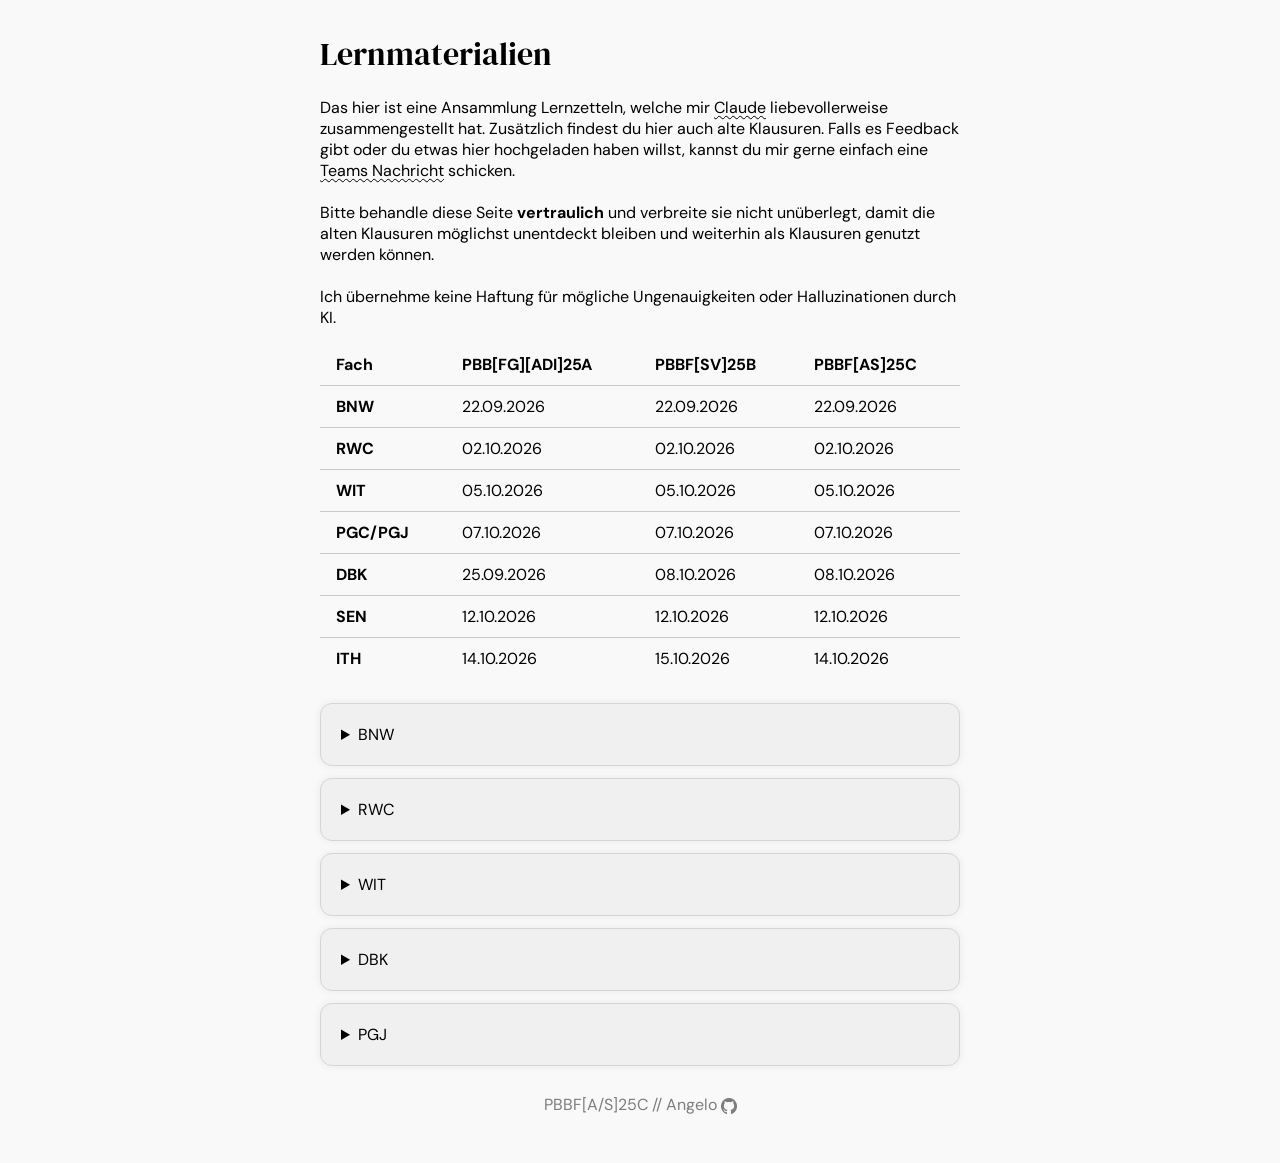
==== index.html @ c663efcf "added second dbk exam" ====
<!DOCTYPE html>
<html lang="en">

<head>
    <meta charset="UTF-8">
    <meta name="viewport" content="width=device-width, initial-scale=1.0">
    <meta name="robots" content="noindex">
    <title>Lernseiten</title>
    <link rel="stylesheet" href="index.css">
    <link rel="preconnect" href="https://fonts.googleapis.com">
    <link rel="preconnect" href="https://fonts.gstatic.com" crossorigin>
    <link href="https://fonts.googleapis.com/css2?family=DM+Serif+Display:ital@0;1&display=swap" rel="stylesheet">
    <link
        href="https://fonts.googleapis.com/css2?family=DM+Sans:ital,opsz,wght@0,9..40,100..1000;1,9..40,100..1000&family=DM+Serif+Display:ital@0;1&display=swap"
        rel="stylesheet">
    <link rel="icon" href="./resources/favicon.ico" type="image/x-icon">
</head>

<body>
    <main>
        <h1>Lernmaterialien</h1>
        <p>Das hier ist eine Ansammlung Lernzetteln, welche mir <a href="https://claude.ai/" target="_blank">Claude</a>
            liebevollerweise zusammengestellt hat. Zusätzlich findest du hier auch alte Klausuren. Falls es Feedback
            gibt oder du etwas hier hochgeladen haben
            willst, kannst du mir gerne einfach eine <a
                href="https://teams.microsoft.com/l/chat/0/0?users=angelo_luca.annunziata@edu.bib.de">Teams
                Nachricht</a>
            schicken.<br><br>Bitte behandle diese Seite <b>vertraulich</b> und verbreite sie
            nicht unüberlegt, damit die
            alten Klausuren möglichst unentdeckt bleiben und weiterhin als Klausuren genutzt werden können.<br><br>Ich
            übernehme keine Haftung für mögliche Ungenauigkeiten oder
            Halluzinationen durch KI.
        </p>
        <div class="table-scroll">
            <table>
                <thead>
                    <tr>
                        <th>Fach</th>
                        <th>PBB[FG][ADI]25A</th>
                        <th>PBBF[SV]25B</th>
                        <th>PBBF[AS]25C</th>
                    </tr>
                </thead>
                <tbody>
                    <tr>
                        <th>BNW</th>
                        <td>22.09.2026</td>
                        <td>22.09.2026</td>
                        <td>22.09.2026</td>
                    </tr>
                    <tr>
                        <th>RWC</th>
                        <td>02.10.2026</td>
                        <td>02.10.2026</td>
                        <td>02.10.2026</td>
                    </tr>
                    <tr>
                        <th>WIT</th>
                        <td>05.10.2026</td>
                        <td>05.10.2026</td>
                        <td>05.10.2026</td>
                    </tr>
                    <tr>
                        <th>PGC/PGJ</th>
                        <td>07.10.2026</td>
                        <td>07.10.2026</td>
                        <td>07.10.2026</td>
                    </tr>
                    <tr>
                        <th>DBK</th>
                        <td>25.09.2026</td>
                        <td>08.10.2026</td>
                        <td>08.10.2026</td>
                    </tr>
                    <tr>
                        <th>SEN</th>
                        <td>12.10.2026</td>
                        <td>12.10.2026</td>
                        <td>12.10.2026</td>
                    </tr>
                    <tr>
                        <th>ITH</th>
                        <td>14.10.2026</td>
                        <td>15.10.2026</td>
                        <td>14.10.2026</td>
                    </tr>
                </tbody>
            </table>
        </div>
        <details>
            <summary>
                BNW
            </summary>
            <ul>
                <li><a href="./exams/BNW/lernseite.html">BNW Lernseite | VPN, IPsec, Datenschutz, Datensicherheit
                        etc.</a></li>
            </ul>
        </details>
        <details>
            <summary>
                RWC
            </summary>
            <ul>
                <li><a href="./exams/RWC/lernseite_1.html">RWC Lernseite | Kostenartenrechnung</a></li>
                <li><a href="./exams/RWC/lernseite_2.html">RWC Lernseite | Ergebnistabelle und Kennzahlen</a></li>
            </ul>
        </details>
        <details>
            <summary>
                WIT
            </summary>
            <ul>
                <li><a href="./exams/WIT/lernseite.html">WIT Lernseite | Beschaffung & Materialwirtschaft</a></li>
                <li><a href="./exams/WIT/exam.pdf">WIT Klausur | WIT 3</a></li>
            </ul>
        </details>
        <details>
            <summary>
                DBK
            </summary>
            <ul>
                <li><a href="./exams/DBK/lernseite.html">DBK Lernseite | SQL</a></li>
                <li><a href="./exams/DBK/exam_1.pdf">DBK Klausur | 2023</a></li>
                <li><a href="./exams/DBK/exam_2.pdf">DBK Klausur | 2025</a></li>
            </ul>
        </details>
        <details>
            <summary>
                PGJ
            </summary>
            <ul>
                <li><a href="./exams/PGJ/exam.pdf">PGJ Klausur | Objektorientierte Programmierung</a></li>
            </ul>
        </details>
    </main>
</body>

<footer>
    <p>PBBF[A/S]25C // Angelo <a href="https://github.com/Crafxi" target="_blank"><img src="./resources/github.png"></a>
    </p>
</footer>

</html>
---- index.css ----
::-moz-selection {
    color: black;
    background-color: #fa807299;
}

::selection {
    color: black;
    background-color: #fa807299;
}

body {
    font-family: "DM Sans", serif;
    font-style: normal;

    justify-content: center;
    margin: 32px;
    margin-left: 25vw;
    margin-right: 25vw;
    background-color: #f9f9f9;
}

main {
    min-height: 100svh;
}

details {
    margin-bottom: 12px;
    border: 1px solid #d5d5d5;
    background-color: #f0f0f0;
    border-radius: 12px;
    padding: 10px;
    box-shadow: 0px 0px 10px #00000011;
    overflow: hidden;

    transform-origin: top;
    transition: transform 180ms ease, box-shadow 180ms ease, opacity 180ms ease;
    user-select: none;
}

details[open] {
    animation: detailsOpen 180ms ease forwards;
    box-shadow: 0 6px 18px #00000018;
}

@keyframes detailsOpen {
    from {
        transform: scaleY(0.985);
        opacity: 0.96;
    }

    to {
        transform: scaleY(1);
        opacity: 1;
    }
}

details summary {
    cursor: pointer;
    transition: 0.2s ease-in-out;
    margin: 10px;
}


details summary:hover {
    font-weight: 600;
    color: salmon;
}

h1,
h2,
h3 {
    font-family: "DM Serif Display", serif;
    font-weight: 400;
    font-style: normal;
}

a {
    text-decoration: underline wavy;
    text-decoration-thickness: 1px;
    text-underline-offset: 2px;

    /* WebKit prefixed fallbacks */
    -webkit-text-decoration-thickness: 1px;
    -webkit-text-underline-offset: 2px;

    color: black;
    transition: 0.2s ease-in-out;

}

a:hover {
    color: salmon;
    font-weight: 600;
}

footer {
    width: 100%;
    align-content: center;
    text-align: center;

    min-height: auto;
}

footer p {
    color: #7d7d7d;
}

footer p a {
    transition: none;
    color: inherit;
}

footer p a:hover {
    color: inherit;
    font-weight: inherit;
}

footer p a img {
    width: 1em;
    height: 1em;
    vertical-align: middle;
    filter: invert(0.49);
    transition: 0.3s ease-in-out;
}

footer p a img:hover {
    filter: none;
}

.table-scroll {
    width: 100%;
    overflow-x: auto;
    -webkit-overflow-scrolling: touch;
    /* smooth momentum scroll on iOS */
    margin-bottom: 24px;
}

table {
    border-collapse: collapse;
    width: 100%;
    min-width: 600px;
    /* forces scroll instead of squishing columns */
    max-width: 1000px;
    margin-bottom: 0;
    /* moved to wrapper */
}

th,
td {
    padding: 10px 16px;
    text-align: left;
    white-space: nowrap;
    /* prevents awkward mid-cell wrapping while scrolling */
}

tr {
    border-bottom: 1px solid #44444444;
}

thead th {
    font-weight: bold;
}

tbody tr:last-child {
    border-bottom: none;
}

@media (max-width: 900px) {
    body {
        margin-left: 10%;
        margin-right: 10%;
    }
}
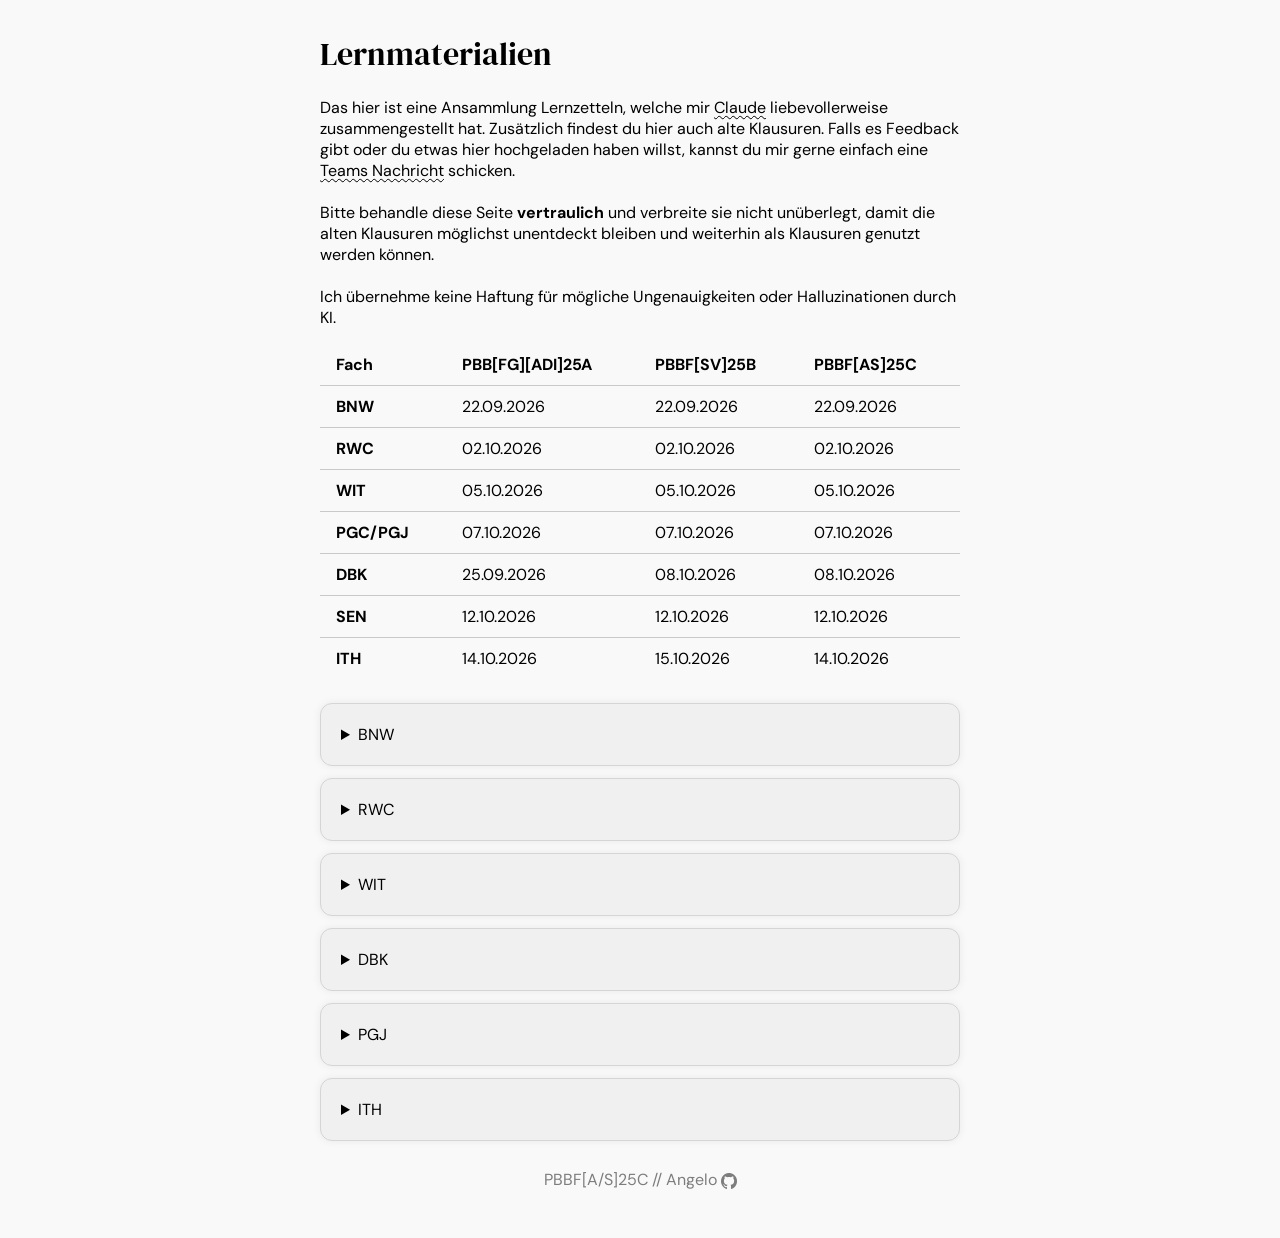
==== commit dc7fdd7b: "added ith learnpage" ====
--- a/index.html
+++ b/index.html
@@ -132,6 +132,14 @@
                 <li><a href="./exams/PGJ/exam.pdf">PGJ Klausur | Objektorientierte Programmierung</a></li>
             </ul>
         </details>
+        <details>
+            <summary>
+                ITH
+            </summary>
+            <ul>
+                <li><a href="./exams/ITH/lernseite.html">ITH Lernseite | MAC, IPs, Subnetting etc.</a></li>
+            </ul>
+        </details>
     </main>
 </body>
 
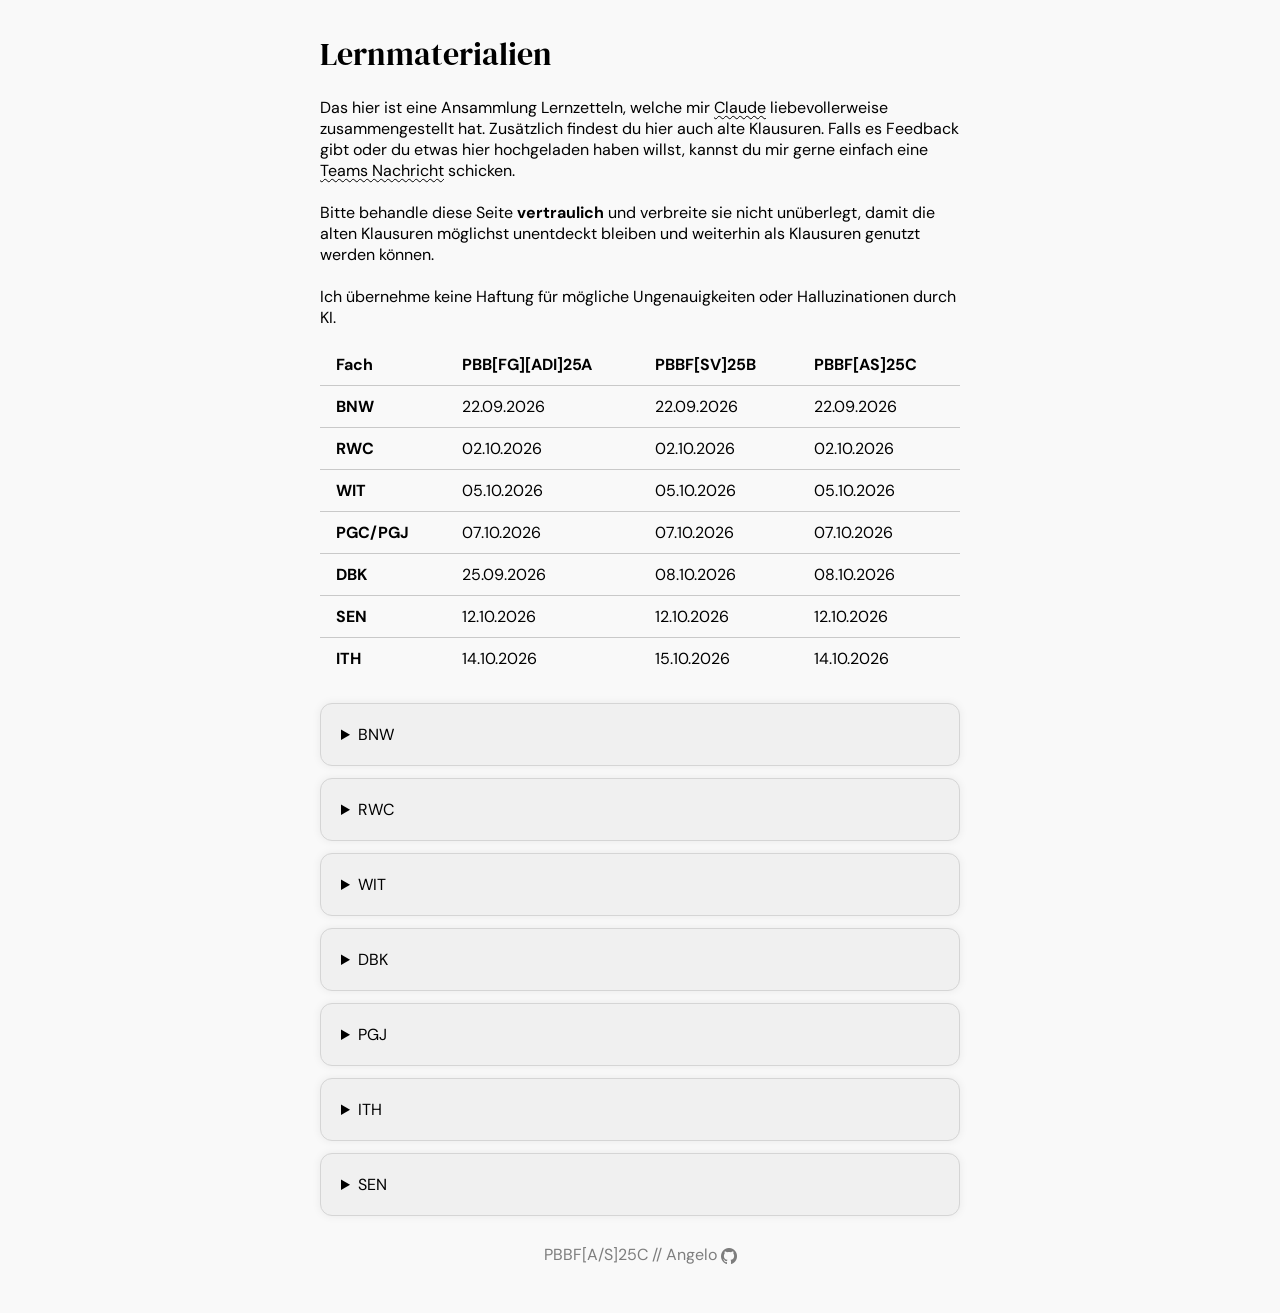
==== commit 443dc9d3: "added sen learnpage" ====
--- a/index.html
+++ b/index.html
@@ -140,6 +140,14 @@
                 <li><a href="./exams/ITH/lernseite.html">ITH Lernseite | MAC, IPs, Subnetting etc.</a></li>
             </ul>
         </details>
+        <details>
+            <summary>
+                SEN
+            </summary>
+            <ul>
+                <li><a href="./exams/SEN/lernseite.html">SEN Lernseite | Diagramme</a></li>
+            </ul>
+        </details>
     </main>
 </body>
 
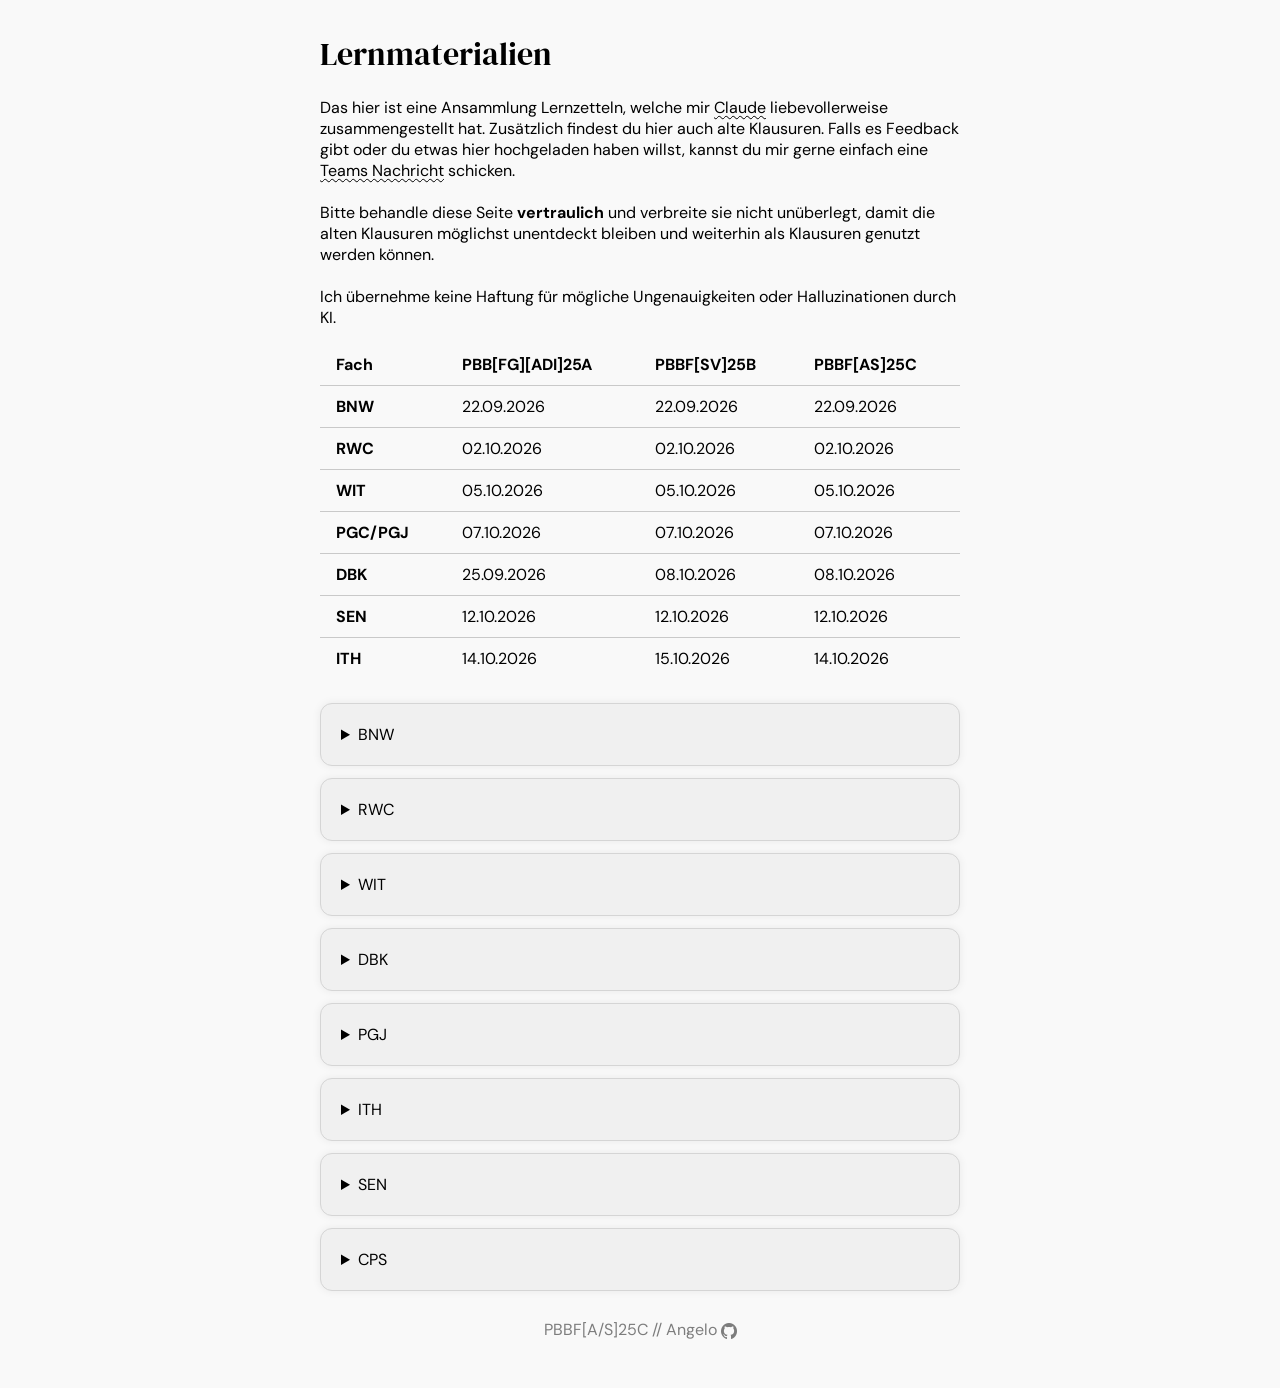
==== commit 766f1716: "added cps learnpage" ====
--- a/index.html
+++ b/index.html
@@ -146,6 +146,15 @@
             </summary>
             <ul>
                 <li><a href="./exams/SEN/lernseite.html">SEN Lernseite | Diagramme</a></li>
+                <li><a href="./exams/SEN/exam.pdf">SEN Klausur 2026 | Diagramme</a></li>
+            </ul>
+        </details>
+        <details>
+            <summary>
+                CPS
+            </summary>
+            <ul>
+                <li><a href="./exams/CPS/lernseite.html">CPS Lernseite | Cyberphysische Systeme</a></li>
             </ul>
         </details>
     </main>
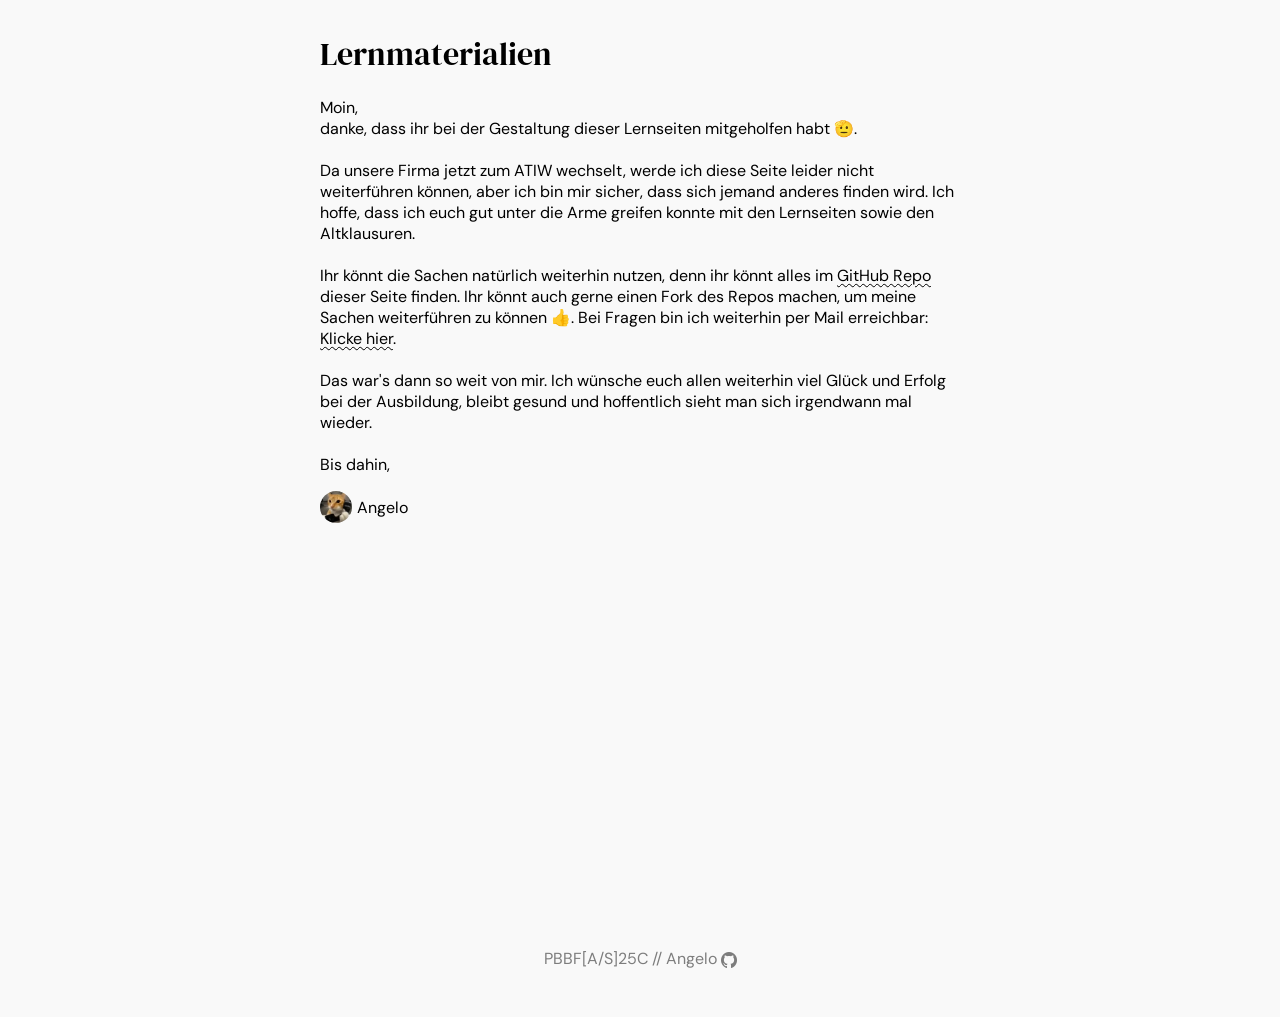
==== commit 4c3bbb6b: "changed everything to goodbye message" ====
--- a/index.html
+++ b/index.html
@@ -19,144 +19,29 @@
 <body>
     <main>
         <h1>Lernmaterialien</h1>
-        <p>Das hier ist eine Ansammlung Lernzetteln, welche mir <a href="https://claude.ai/" target="_blank">Claude</a>
-            liebevollerweise zusammengestellt hat. Zusätzlich findest du hier auch alte Klausuren. Falls es Feedback
-            gibt oder du etwas hier hochgeladen haben
-            willst, kannst du mir gerne einfach eine <a
-                href="https://teams.microsoft.com/l/chat/0/0?users=angelo_luca.annunziata@edu.bib.de">Teams
-                Nachricht</a>
-            schicken.<br><br>Bitte behandle diese Seite <b>vertraulich</b> und verbreite sie
-            nicht unüberlegt, damit die
-            alten Klausuren möglichst unentdeckt bleiben und weiterhin als Klausuren genutzt werden können.<br><br>Ich
-            übernehme keine Haftung für mögliche Ungenauigkeiten oder
-            Halluzinationen durch KI.
+        <p>
+            Moin,<br>
+            danke, dass ihr bei der Gestaltung dieser Lernseiten mitgeholfen habt 🫡.<br><br>
+
+            Da unsere Firma jetzt zum ATIW wechselt, werde ich diese Seite leider nicht weiterführen können, aber ich
+            bin mir sicher, dass sich jemand anderes finden wird. Ich hoffe, dass ich euch gut unter die Arme greifen
+            konnte mit den Lernseiten sowie den Altklausuren.<br><br>
+
+            Ihr könnt die Sachen natürlich weiterhin nutzen, denn ihr könnt alles im
+            <a href="https://github.com/Crafxi/bib_lernmaterial">GitHub Repo</a> dieser Seite finden. Ihr könnt auch
+            gerne einen Fork des Repos machen, um meine Sachen weiterführen zu können 👍. Bei Fragen bin ich
+            weiterhin per Mail erreichbar: <a href="mailto:info@crafxi.de">Klicke hier</a>.<br><br>
+
+            Das war's dann so weit von mir. Ich wünsche euch allen weiterhin viel Glück und Erfolg bei der Ausbildung,
+            bleibt gesund und hoffentlich sieht man sich irgendwann mal wieder.<br><br>
+
+            Bis dahin,<br>
         </p>
-        <div class="table-scroll">
-            <table>
-                <thead>
-                    <tr>
-                        <th>Fach</th>
-                        <th>PBB[FG][ADI]25A</th>
-                        <th>PBBF[SV]25B</th>
-                        <th>PBBF[AS]25C</th>
-                    </tr>
-                </thead>
-                <tbody>
-                    <tr>
-                        <th>BNW</th>
-                        <td>22.09.2026</td>
-                        <td>22.09.2026</td>
-                        <td>22.09.2026</td>
-                    </tr>
-                    <tr>
-                        <th>RWC</th>
-                        <td>02.10.2026</td>
-                        <td>02.10.2026</td>
-                        <td>02.10.2026</td>
-                    </tr>
-                    <tr>
-                        <th>WIT</th>
-                        <td>05.10.2026</td>
-                        <td>05.10.2026</td>
-                        <td>05.10.2026</td>
-                    </tr>
-                    <tr>
-                        <th>PGC/PGJ</th>
-                        <td>07.10.2026</td>
-                        <td>07.10.2026</td>
-                        <td>07.10.2026</td>
-                    </tr>
-                    <tr>
-                        <th>DBK</th>
-                        <td>25.09.2026</td>
-                        <td>08.10.2026</td>
-                        <td>08.10.2026</td>
-                    </tr>
-                    <tr>
-                        <th>SEN</th>
-                        <td>12.10.2026</td>
-                        <td>12.10.2026</td>
-                        <td>12.10.2026</td>
-                    </tr>
-                    <tr>
-                        <th>ITH</th>
-                        <td>14.10.2026</td>
-                        <td>15.10.2026</td>
-                        <td>14.10.2026</td>
-                    </tr>
-                </tbody>
-            </table>
+        <div style="display: flex; gap: 5px;">
+            <img src="./resources/pfp.jpg" alt="pfp" style="border-radius: 100%; width: 32px; height: 32px;">
+            <p style="align-self: center; margin: 0;">Angelo</p>
         </div>
-        <details>
-            <summary>
-                BNW
-            </summary>
-            <ul>
-                <li><a href="./exams/BNW/lernseite.html">BNW Lernseite | VPN, IPsec, Datenschutz, Datensicherheit
-                        etc.</a></li>
-            </ul>
-        </details>
-        <details>
-            <summary>
-                RWC
-            </summary>
-            <ul>
-                <li><a href="./exams/RWC/lernseite_1.html">RWC Lernseite | Kostenartenrechnung</a></li>
-                <li><a href="./exams/RWC/lernseite_2.html">RWC Lernseite | Ergebnistabelle und Kennzahlen</a></li>
-            </ul>
-        </details>
-        <details>
-            <summary>
-                WIT
-            </summary>
-            <ul>
-                <li><a href="./exams/WIT/lernseite.html">WIT Lernseite | Beschaffung & Materialwirtschaft</a></li>
-                <li><a href="./exams/WIT/exam.pdf">WIT Klausur | WIT 3</a></li>
-            </ul>
-        </details>
-        <details>
-            <summary>
-                DBK
-            </summary>
-            <ul>
-                <li><a href="./exams/DBK/lernseite.html">DBK Lernseite | SQL</a></li>
-                <li><a href="./exams/DBK/exam_1.pdf">DBK Klausur | 2023</a></li>
-                <li><a href="./exams/DBK/exam_2.pdf">DBK Klausur | 2025</a></li>
-            </ul>
-        </details>
-        <details>
-            <summary>
-                PGJ
-            </summary>
-            <ul>
-                <li><a href="./exams/PGJ/exam.pdf">PGJ Klausur | Objektorientierte Programmierung</a></li>
-            </ul>
-        </details>
-        <details>
-            <summary>
-                ITH
-            </summary>
-            <ul>
-                <li><a href="./exams/ITH/lernseite.html">ITH Lernseite | MAC, IPs, Subnetting etc.</a></li>
-            </ul>
-        </details>
-        <details>
-            <summary>
-                SEN
-            </summary>
-            <ul>
-                <li><a href="./exams/SEN/lernseite.html">SEN Lernseite | Diagramme</a></li>
-                <li><a href="./exams/SEN/exam.pdf">SEN Klausur 2026 | Diagramme</a></li>
-            </ul>
-        </details>
-        <details>
-            <summary>
-                CPS
-            </summary>
-            <ul>
-                <li><a href="./exams/CPS/lernseite.html">CPS Lernseite | Cyberphysische Systeme</a></li>
-            </ul>
-        </details>
+
     </main>
 </body>
 
